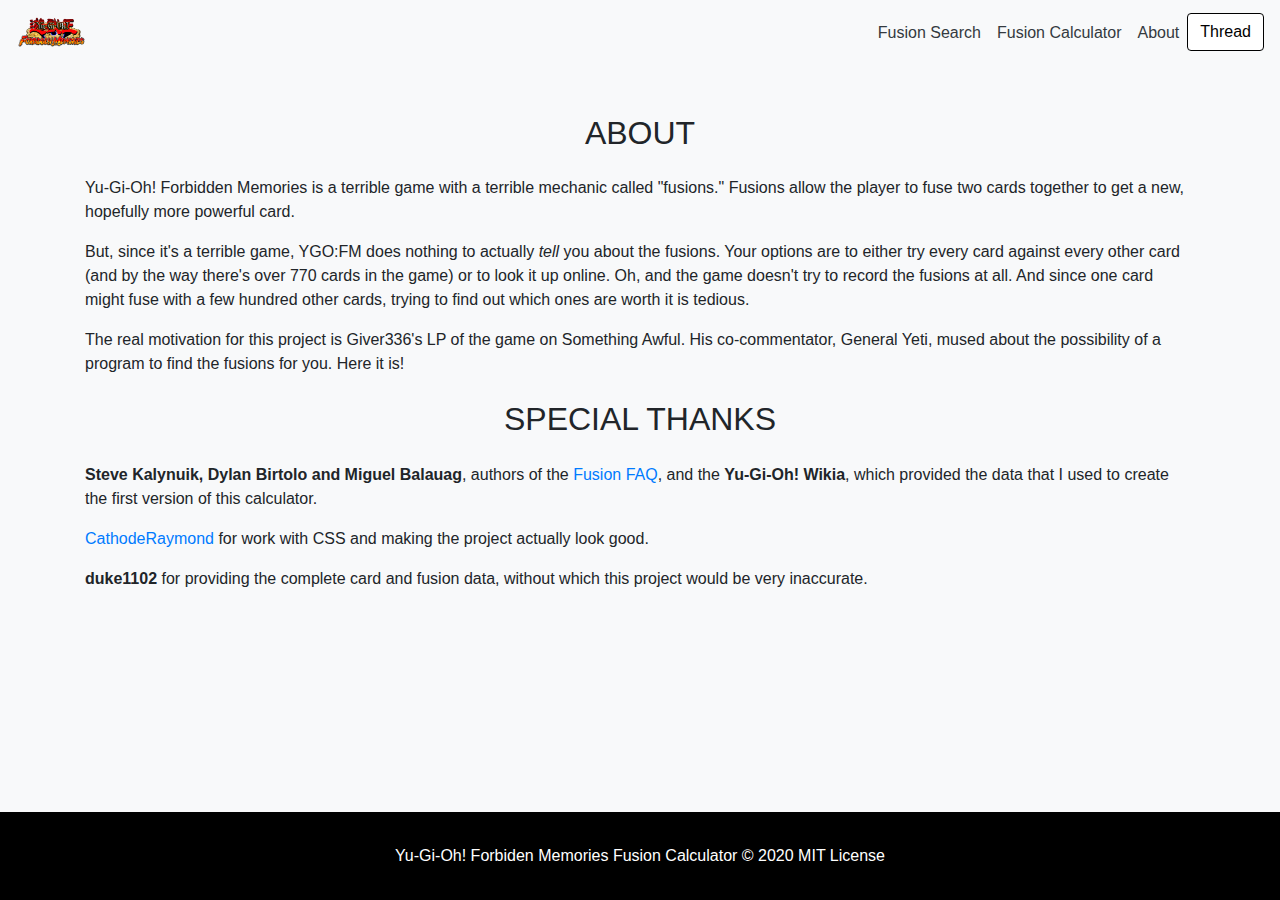
==== about.html @ 6ef11c5a "updated bootrap, jquery, normalize" ====
<!DOCTYPE html>
<html lang="en">
    <head>
      <meta charset="UTF-8">
      <meta name="viewport" content="width=device-width, initial-scale=1.0">
        <title>About this Project</title>
        <link rel="shortcut icon" href="public/images/yugioh.ico">
        <link rel='stylesheet' href='public/styles/normalize.css' />
        <link rel="stylesheet" href="public/styles/bootstrap.min.css" />
        <link rel="stylesheet" href="public/styles/about.css" />
    </head>
<body class="d-flex flex-column min-vh-100 bg-light">
    <header class="navbar navbar-expand-lg navbar-light bg-light flex-column flex-md-row">

        <a class="navbar-brand text-truncate" href="index.html"
            >    <img class="img-fluid" id="logo" src="./public/images/logo.png" />
        </a>
        <button
            class="navbar-toggler"
            type="button"
            data-toggle="collapse"
            data-target="#navbarSupportedContent"
            aria-controls="navbarSupportedContent"
            aria-expanded="false"
            aria-label="Toggle navigation"
        >
            <span class="navbar-toggler-icon d-md-none p-0 mx-2 collapsed"></span>
        </button>
    
        <div class="collapse navbar-collapse" id="navbarSupportedContent">
            <ul class="navbar-nav ml-auto">
                <li class="nav-item ">
                    <a class="nav-link text-dark" href="index.html">Fusion Search</a>
                </li>
                <li class="nav-item">
                    <a class="nav-link text-dark" href="fusion-calculator.html">Fusion Calculator</a>
                </li>
                <li class="nav-item">
                    <a class="nav-link text-dark" href="about.html">About</a>
                </li>
                <li class="nav-item">
                    <a
                        class="btn btn-bd btn-thread"
                        href="http://forums.somethingawful.com/showthread.php?threadid=3783156"
                        rel="noopener noreferrer"
                        >Thread</a
                    >
                </li>
            </ul>
        </div>
      </header>

    <main class="container">
        <section class="row">
            <div class="col-sm my-4">

                <h2 class="text-center my-4">ABOUT</h2>

                <p>
                    Yu-Gi-Oh! Forbidden Memories is a terrible game with a terrible mechanic called
                    "fusions." Fusions allow the player to fuse two cards together to get a new,
                    hopefully more powerful card.
                </p>

                <p>
                    But, since it's a terrible game, YGO:FM does nothing to actually
                    <em>tell</em> you about the fusions. Your options are to either try every card
                    against every other card (and by the way there's over 770 cards in the game) or
                    to look it up online. Oh, and the game doesn't try to record the fusions at all.
                    And since one card might fuse with a few hundred other cards, trying to find out
                    which ones are worth it is tedious.
                </p>

                <p>
                    The real motivation for this project is Giver336's LP of the game on Something
                    Awful. His co-commentator, General Yeti, mused about the possibility of a
                    program to find the fusions for you. Here it is!
                </p>

                <h2 class="text-center my-4">SPECIAL THANKS</h2>

                <p>
                  <strong>Steve Kalynuik, Dylan Birtolo and Miguel Balauag</strong>, authors of the
                    <a
                        href="https://www.gamefaqs.com/ps/561010-yu-gi-oh-forbidden-memories/faqs/16613"
                        rel="noopener noreferrer"
                        >Fusion FAQ</a
                    >, and the <strong>Yu-Gi-Oh! Wikia</strong>, which provided the data that I used to create the
                    first version of this calculator.
                </p>
                <p>
                    <a href="https://github.com/CathodeRaymond" rel="noopener noreferrer"
                        >CathodeRaymond</a
                    >
                    for work with CSS and making the project actually look good.
                </p>
                <p>
                  <strong>duke1102</strong> for providing the complete card and fusion data, without which this
                    project would be very inaccurate.
                </p>
            </div>
        </section>
    </main>
    <footer class="container-fluid mt-auto footer-bottom" >
      <div class="row">
        <div class="col text-center my-3">
          <p class="my-3 text-white">Yu-Gi-Oh! Forbiden Memories Fusion Calculator © 2020 MIT License</p>
        </div>
     
      </div>
    </footer>

    <script src="public/javascripts/jquery-3.5.1.min.js"></script>
    <script
        src="https://cdn.jsdelivr.net/npm/popper.js@1.16.1/dist/umd/popper.min.js"
        integrity="sha384-9/reFTGAW83EW2RDu2S0VKaIzap3H66lZH81PoYlFhbGU+6BZp6G7niu735Sk7lN"
        crossorigin="anonymous"
    ></script>
    <script src="public/javascripts/bootstrap.min.js"></script>
</body>
</html>
---- public/styles/about.css ----
#logo{
  height: 2em;
}

.btn-thread {
  color: black;
  background-color: white;
  border-color: black;

}
.btn-thread:hover {
  color: white;
  background-color: black;
  border-color: black;

}

.footer-bottom {
  background-color: black;
}
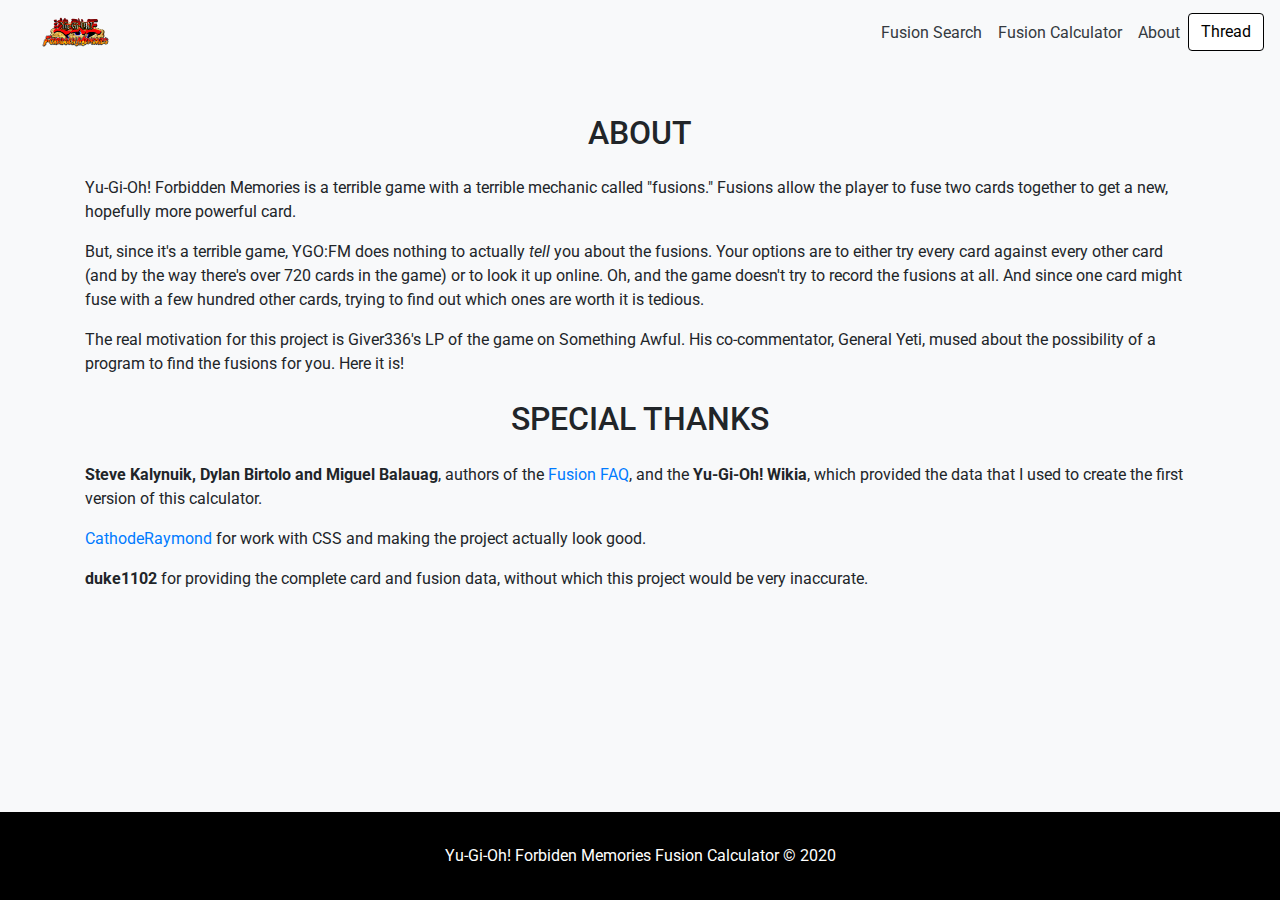
==== commit 469897de: "added .min files, removed duplicated files, new card function added" ====
--- a/about.html
+++ b/about.html
@@ -1,122 +1,138 @@
 <!DOCTYPE html>
 <html lang="en">
     <head>
-      <meta charset="UTF-8">
-      <meta name="viewport" content="width=device-width, initial-scale=1.0">
+        <meta charset="UTF-8" />
+        <meta name="viewport" content="width=device-width, initial-scale=1.0" />
+        <meta name="description" content="Yu-Gi-Oh! Forbiden Memories fusion list" />
+        <meta name="keywords" content="Yu-Gi-Oh!, YuGiOh, Forbiden Memories, playstation, Fusion" />
+        <meta name="robots" content="index, follow" />
         <title>About this Project</title>
-        <link rel="shortcut icon" href="public/images/yugioh.ico">
-        <link rel='stylesheet' href='public/styles/normalize.css' />
-        <link rel="stylesheet" href="public/styles/bootstrap.min.css" />
+        <link rel="icon" type="image/x-icon" href="public/images/yugioh.ico" />
+        <link rel="preconnect" href="https://fonts.gstatic.com" />
+        <link
+            href="https://fonts.googleapis.com/css2?family=JetBrains+Mono:wght@500&display=swap"
+            rel="stylesheet"
+        />
+        <link
+            href="https://fonts.googleapis.com/css2?family=Varela+Round&display=swap"
+            rel="stylesheet"
+        />
+        <link
+            href="https://fonts.googleapis.com/css2?family=Roboto&display=swap"
+            rel="stylesheet"
+        />
+        <link rel="stylesheet" type="text/css" href="public/styles/normalize.css" />
+        <link rel="stylesheet" type="text/css" href="public/styles/bootstrap.min.css" />
         <link rel="stylesheet" href="public/styles/about.css" />
     </head>
-<body class="d-flex flex-column min-vh-100 bg-light">
-    <header class="navbar navbar-expand-lg navbar-light bg-light flex-column flex-md-row">
+    <body class="bg-light d-flex flex-column min-vh-100">
+        <header class="navbar navbar-expand-lg navbar-light bg-light flex-column flex-md-row">
+            <a class="navbar-brand text-truncate" href="index.html">
+                <img
+                    class="img-fluid ml-4"
+                    id="logo"
+                    src="public/images/logo.png"
+                    alt="Yu-Gi-Oh! Forbiden Memories Logo"
+                />
+            </a>
+            <button
+                class="navbar-toggler"
+                type="button"
+                data-toggle="collapse"
+                data-target="#navbarSupportedContent"
+                aria-controls="navbarSupportedContent"
+                aria-expanded="false"
+                aria-label="Toggle navigation"
+            >
+                <span class="navbar-toggler-icon d-md-none p-0 mx-2 collapsed"></span>
+            </button>
 
-        <a class="navbar-brand text-truncate" href="index.html"
-            >    <img class="img-fluid" id="logo" src="./public/images/logo.png" />
-        </a>
-        <button
-            class="navbar-toggler"
-            type="button"
-            data-toggle="collapse"
-            data-target="#navbarSupportedContent"
-            aria-controls="navbarSupportedContent"
-            aria-expanded="false"
-            aria-label="Toggle navigation"
-        >
-            <span class="navbar-toggler-icon d-md-none p-0 mx-2 collapsed"></span>
-        </button>
-    
-        <div class="collapse navbar-collapse" id="navbarSupportedContent">
-            <ul class="navbar-nav ml-auto">
-                <li class="nav-item ">
-                    <a class="nav-link text-dark" href="index.html">Fusion Search</a>
-                </li>
-                <li class="nav-item">
-                    <a class="nav-link text-dark" href="fusion-calculator.html">Fusion Calculator</a>
-                </li>
-                <li class="nav-item">
-                    <a class="nav-link text-dark" href="about.html">About</a>
-                </li>
-                <li class="nav-item">
-                    <a
-                        class="btn btn-bd btn-thread"
-                        href="http://forums.somethingawful.com/showthread.php?threadid=3783156"
-                        rel="noopener noreferrer"
-                        >Thread</a
-                    >
-                </li>
-            </ul>
-        </div>
-      </header>
+            <div class="collapse navbar-collapse" id="navbarSupportedContent">
+                <ul class="navbar-nav ml-auto">
+                    <li class="nav-item">
+                        <a class="nav-link text-dark" href="fusion-search.html">Fusion Search</a>
+                    </li>
+                    <li class="nav-item">
+                        <a class="nav-link text-dark" href="fusion-calculator.html"
+                            >Fusion Calculator</a
+                        >
+                    </li>
+                    <li class="nav-item">
+                        <a class="nav-link text-dark" href="about.html">About</a>
+                    </li>
+                    <li class="nav-item">
+                        <a
+                            class="btn btn-bd btn-thread"
+                            href="http://forums.somethingawful.com/showthread.php?threadid=3783156"
+                            rel="noopener noreferrer"
+                            >Thread</a
+                        >
+                    </li>
+                </ul>
+            </div>
+        </header>
 
-    <main class="container">
-        <section class="row">
-            <div class="col-sm my-4">
+        <main class="container">
+            <section class="row">
+                <div class="col-sm my-4">
+                    <h2 class="text-center my-4">ABOUT</h2>
 
-                <h2 class="text-center my-4">ABOUT</h2>
+                    <p>
+                        Yu-Gi-Oh! Forbidden Memories is a terrible game with a terrible mechanic
+                        called "fusions." Fusions allow the player to fuse two cards together to get
+                        a new, hopefully more powerful card.
+                    </p>
 
-                <p>
-                    Yu-Gi-Oh! Forbidden Memories is a terrible game with a terrible mechanic called
-                    "fusions." Fusions allow the player to fuse two cards together to get a new,
-                    hopefully more powerful card.
-                </p>
+                    <p>
+                        But, since it's a terrible game, YGO:FM does nothing to actually
+                        <em>tell</em> you about the fusions. Your options are to either try every
+                        card against every other card (and by the way there's over 720 cards in the
+                        game) or to look it up online. Oh, and the game doesn't try to record the
+                        fusions at all. And since one card might fuse with a few hundred other
+                        cards, trying to find out which ones are worth it is tedious.
+                    </p>
 
-                <p>
-                    But, since it's a terrible game, YGO:FM does nothing to actually
-                    <em>tell</em> you about the fusions. Your options are to either try every card
-                    against every other card (and by the way there's over 770 cards in the game) or
-                    to look it up online. Oh, and the game doesn't try to record the fusions at all.
-                    And since one card might fuse with a few hundred other cards, trying to find out
-                    which ones are worth it is tedious.
-                </p>
+                    <p>
+                        The real motivation for this project is Giver336's LP of the game on
+                        Something Awful. His co-commentator, General Yeti, mused about the
+                        possibility of a program to find the fusions for you. Here it is!
+                    </p>
 
-                <p>
-                    The real motivation for this project is Giver336's LP of the game on Something
-                    Awful. His co-commentator, General Yeti, mused about the possibility of a
-                    program to find the fusions for you. Here it is!
-                </p>
+                    <h2 class="text-center my-4">SPECIAL THANKS</h2>
 
-                <h2 class="text-center my-4">SPECIAL THANKS</h2>
-
-                <p>
-                  <strong>Steve Kalynuik, Dylan Birtolo and Miguel Balauag</strong>, authors of the
-                    <a
-                        href="https://www.gamefaqs.com/ps/561010-yu-gi-oh-forbidden-memories/faqs/16613"
-                        rel="noopener noreferrer"
-                        >Fusion FAQ</a
-                    >, and the <strong>Yu-Gi-Oh! Wikia</strong>, which provided the data that I used to create the
-                    first version of this calculator.
-                </p>
-                <p>
-                    <a href="https://github.com/CathodeRaymond" rel="noopener noreferrer"
-                        >CathodeRaymond</a
-                    >
-                    for work with CSS and making the project actually look good.
-                </p>
-                <p>
-                  <strong>duke1102</strong> for providing the complete card and fusion data, without which this
-                    project would be very inaccurate.
-                </p>
+                    <p>
+                        <strong>Steve Kalynuik, Dylan Birtolo and Miguel Balauag</strong>, authors
+                        of the
+                        <a
+                            href="https://www.gamefaqs.com/ps/561010-yu-gi-oh-forbidden-memories/faqs/16613"
+                            rel="noopener noreferrer"
+                            >Fusion FAQ</a
+                        >, and the <strong>Yu-Gi-Oh! Wikia</strong>, which provided the data that I
+                        used to create the first version of this calculator.
+                    </p>
+                    <p>
+                        <a href="https://github.com/CathodeRaymond" rel="noopener noreferrer"
+                            >CathodeRaymond</a
+                        >
+                        for work with CSS and making the project actually look good.
+                    </p>
+                    <p>
+                        <strong>duke1102</strong> for providing the complete card and fusion data,
+                        without which this project would be very inaccurate.
+                    </p>
+                </div>
+            </section>
+        </main>
+        <footer class="container-fluid mt-auto">
+            <div class="row footer-bottom">
+                <div class="col text-center my-3">
+                    <p class="my-3 text-white">
+                        Yu-Gi-Oh! Forbiden Memories Fusion Calculator © 2020
+                    </p>
+                </div>
             </div>
-        </section>
-    </main>
-    <footer class="container-fluid mt-auto footer-bottom" >
-      <div class="row">
-        <div class="col text-center my-3">
-          <p class="my-3 text-white">Yu-Gi-Oh! Forbiden Memories Fusion Calculator © 2020 MIT License</p>
-        </div>
-     
-      </div>
-    </footer>
-
-    <script src="public/javascripts/jquery-3.5.1.min.js"></script>
-    <script
-        src="https://cdn.jsdelivr.net/npm/popper.js@1.16.1/dist/umd/popper.min.js"
-        integrity="sha384-9/reFTGAW83EW2RDu2S0VKaIzap3H66lZH81PoYlFhbGU+6BZp6G7niu735Sk7lN"
-        crossorigin="anonymous"
-    ></script>
-    <script src="public/javascripts/bootstrap.min.js"></script>
-</body>
+        </footer>
+        <script type="text/javascript" src="public/javascripts/jquery-3.5.1.min.js"></script>
+        <script type="text/javascript" src="public/javascripts/bootstrap.bundle.min.js"></script>
+    </body>
 </html>
-
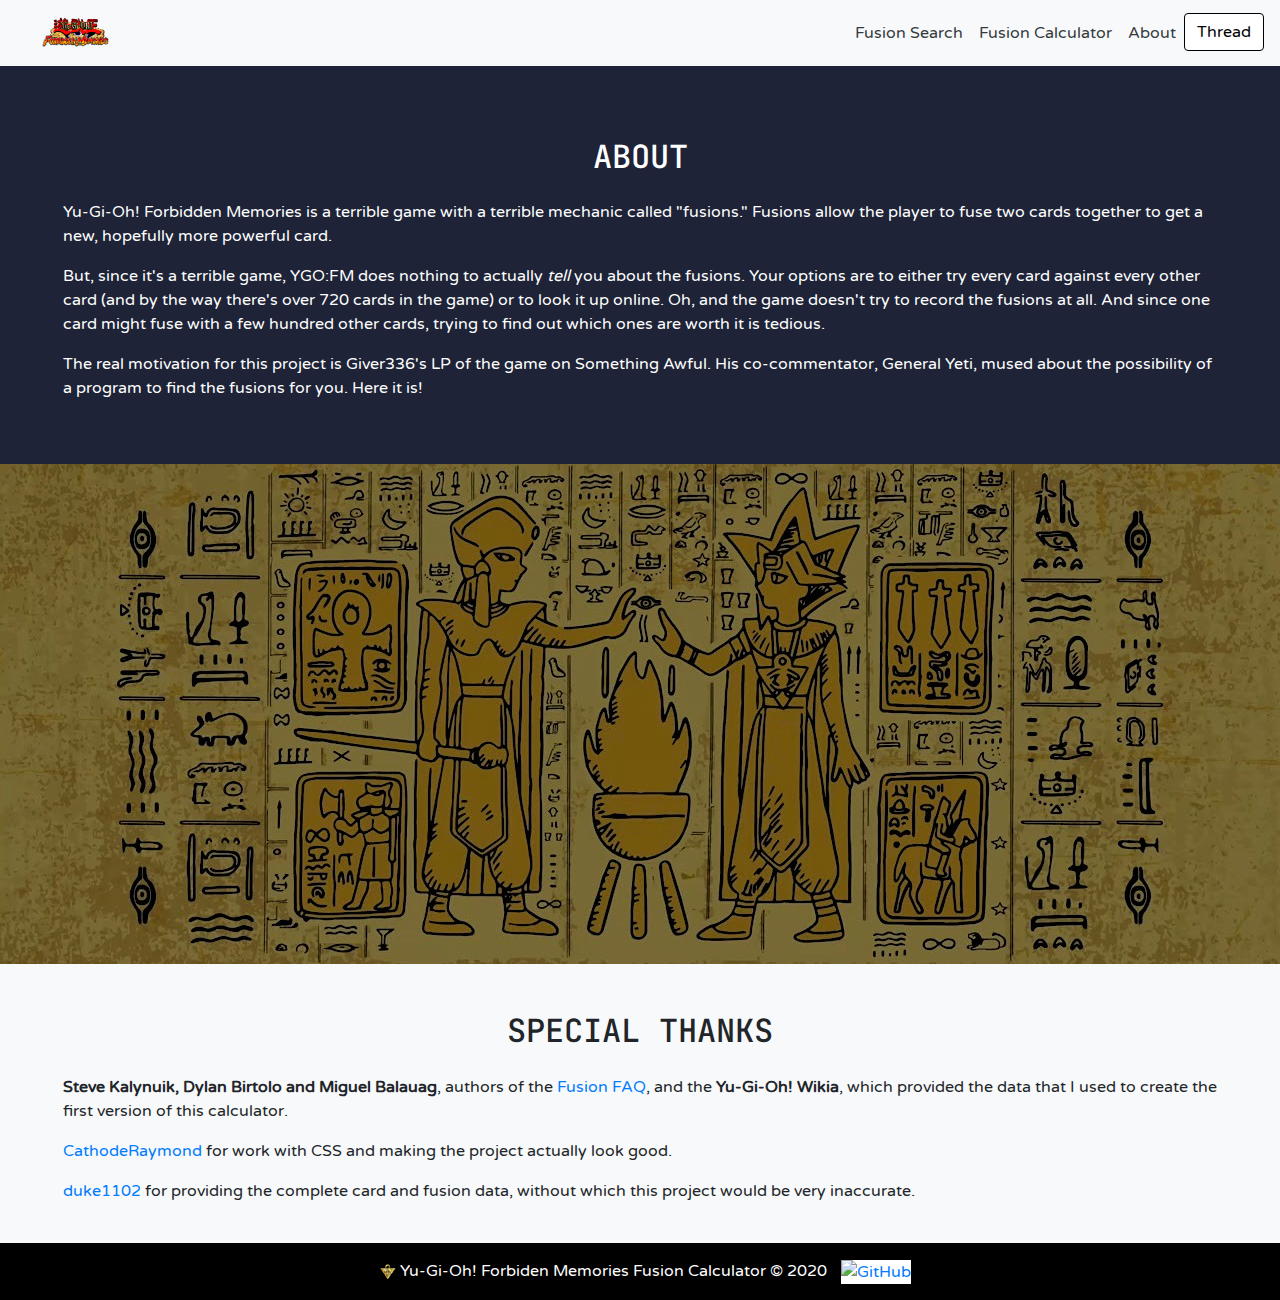
==== commit 22275a36: "card display fixed index, fs, abouth html files done" ====
--- a/about.html
+++ b/about.html
@@ -13,17 +13,11 @@
             href="https://fonts.googleapis.com/css2?family=JetBrains+Mono:wght@500&display=swap"
             rel="stylesheet"
         />
-        <link
-            href="https://fonts.googleapis.com/css2?family=Varela+Round&display=swap"
-            rel="stylesheet"
-        />
-        <link
-            href="https://fonts.googleapis.com/css2?family=Roboto&display=swap"
-            rel="stylesheet"
-        />
+        <link href="https://fonts.googleapis.com/css2?family=Varela+Round&display=swap" rel="stylesheet" />
+        <link href="https://fonts.googleapis.com/css2?family=Roboto&display=swap" rel="stylesheet" />
         <link rel="stylesheet" type="text/css" href="public/styles/normalize.css" />
         <link rel="stylesheet" type="text/css" href="public/styles/bootstrap.min.css" />
-        <link rel="stylesheet" href="public/styles/about.css" />
+        <link rel="stylesheet" href="public/styles/home.css" />
     </head>
     <body class="bg-light d-flex flex-column min-vh-100">
         <header class="navbar navbar-expand-lg navbar-light bg-light flex-column flex-md-row">
@@ -53,9 +47,7 @@
                         <a class="nav-link text-dark" href="fusion-search.html">Fusion Search</a>
                     </li>
                     <li class="nav-item">
-                        <a class="nav-link text-dark" href="fusion-calculator.html"
-                            >Fusion Calculator</a
-                        >
+                        <a class="nav-link text-dark" href="fusion-calculator.html">Fusion Calculator</a>
                     </li>
                     <li class="nav-item">
                         <a class="nav-link text-dark" href="about.html">About</a>
@@ -65,6 +57,7 @@
                             class="btn btn-bd btn-thread"
                             href="http://forums.somethingawful.com/showthread.php?threadid=3783156"
                             rel="noopener noreferrer"
+                            target="_blank"
                             >Thread</a
                         >
                     </li>
@@ -72,53 +65,60 @@
             </div>
         </header>
 
-        <main class="container">
-            <section class="row">
-                <div class="col-sm my-4">
-                    <h2 class="text-center my-4">ABOUT</h2>
+        <main class="container-fluid">
+            <section class="row container-about">
+                <div class="col my-5 mx-5">
+                    <h2 class="text-center my-4 text-main">ABOUT</h2>
 
                     <p>
-                        Yu-Gi-Oh! Forbidden Memories is a terrible game with a terrible mechanic
-                        called "fusions." Fusions allow the player to fuse two cards together to get
-                        a new, hopefully more powerful card.
+                        Yu-Gi-Oh! Forbidden Memories is a terrible game with a terrible mechanic called
+                        "fusions." Fusions allow the player to fuse two cards together to get a new,
+                        hopefully more powerful card.
                     </p>
 
                     <p>
                         But, since it's a terrible game, YGO:FM does nothing to actually
-                        <em>tell</em> you about the fusions. Your options are to either try every
-                        card against every other card (and by the way there's over 720 cards in the
-                        game) or to look it up online. Oh, and the game doesn't try to record the
-                        fusions at all. And since one card might fuse with a few hundred other
-                        cards, trying to find out which ones are worth it is tedious.
+                        <em>tell</em> you about the fusions. Your options are to either try every card
+                        against every other card (and by the way there's over 720 cards in the game) or to
+                        look it up online. Oh, and the game doesn't try to record the fusions at all. And
+                        since one card might fuse with a few hundred other cards, trying to find out which
+                        ones are worth it is tedious.
                     </p>
 
                     <p>
-                        The real motivation for this project is Giver336's LP of the game on
-                        Something Awful. His co-commentator, General Yeti, mused about the
-                        possibility of a program to find the fusions for you. Here it is!
+                        The real motivation for this project is Giver336's LP of the game on Something Awful.
+                        His co-commentator, General Yeti, mused about the possibility of a program to find
+                        the fusions for you. Here it is!
                     </p>
-
-                    <h2 class="text-center my-4">SPECIAL THANKS</h2>
+                </div>
+            </section>
+            <section class="row" id="container-space"></section>
+            <section class="row">
+                <div class="col my-4 mx-5">
+                    <h2 class="text-center my-4 text-main">SPECIAL THANKS</h2>
 
                     <p>
-                        <strong>Steve Kalynuik, Dylan Birtolo and Miguel Balauag</strong>, authors
-                        of the
+                        <strong>Steve Kalynuik, Dylan Birtolo and Miguel Balauag</strong>, authors of the
                         <a
                             href="https://www.gamefaqs.com/ps/561010-yu-gi-oh-forbidden-memories/faqs/16613"
                             rel="noopener noreferrer"
+                            target="_blank"
                             >Fusion FAQ</a
-                        >, and the <strong>Yu-Gi-Oh! Wikia</strong>, which provided the data that I
-                        used to create the first version of this calculator.
+                        >, and the <strong>Yu-Gi-Oh! Wikia</strong>, which provided the data that I used to
+                        create the first version of this calculator.
                     </p>
                     <p>
-                        <a href="https://github.com/CathodeRaymond" rel="noopener noreferrer"
+                        <a href="https://github.com/CathodeRaymond" rel="noopener noreferrer" target="_blank"
                             >CathodeRaymond</a
                         >
                         for work with CSS and making the project actually look good.
                     </p>
                     <p>
-                        <strong>duke1102</strong> for providing the complete card and fusion data,
-                        without which this project would be very inaccurate.
+                        <a href="https://github.com/duke1102" rel="noopener noreferrer" target="_blank"
+                            >duke1102</a
+                        >
+                        for providing the complete card and fusion data, without which this project would be
+                        very inaccurate.
                     </p>
                 </div>
             </section>
@@ -126,9 +126,29 @@
         <footer class="container-fluid mt-auto">
             <div class="row footer-bottom">
                 <div class="col text-center my-3">
-                    <p class="my-3 text-white">
+                    <a
+                        class="d-inline m-0 p-0 text-decoration-none"
+                        href="index.html"
+                        rel="noopener noreferrer"
+                    >
+                        <img
+                            loading="lazy"
+                            class="millennium-pendant"
+                            src="public/images/item.png"
+                            alt="millennium-pendant"
+                        />
+                    </a>
+                    <p class="my-3 text-white d-inline">
                         Yu-Gi-Oh! Forbiden Memories Fusion Calculator © 2020
                     </p>
+                    <a
+                        class="d-inline m-0 p-0"
+                        href="https://github.com/Solumin/YGO-FM-FusionCalc"
+                        rel="noopener noreferrer"
+                        target="_blank"
+                    >
+                        <img class="gh-logo" src="https://simpleicons.org/icons/github.svg" alt="GitHub" />
+                    </a>
                 </div>
             </div>
         </footer>
--- a/public/styles/home.css
+++ b/public/styles/home.css
@@ -0,0 +1,177 @@
+:root {
+    --varela: "Varela Round", sans-serif;
+    --jetbrains: "JetBrains Mono", monospace;
+    --black-color: black;
+    --white-color: rgb(255, 255, 255);
+    --primary-font-color: rgb(30, 35, 55);
+}
+
+body {
+    font-family: var(--varela), "Open Sans", "Helvetica Neue", Helvetica, Arial, sans-serif;
+}
+
+.polymerization {
+    width: 100%;
+    background: linear-gradient(rgba(0, 0, 0, 0.5), rgba(0, 0, 0, 0.5)),
+        url("../images/fusion_background.jpg");
+    background-repeat: repeat-y;
+    background-position: center;
+    background-size: cover;
+}
+
+#logo {
+    height: 2em;
+}
+
+.nav-link {
+    font-family: var(--varela);
+}
+
+.btn-thread {
+    color: var(--black-color);
+    background-color: var(--white-color);
+    border-color: var(--black-color);
+    font-family: var(--varela);
+}
+.btn-thread:hover {
+    color: var(--white-color);
+    background-color: var(--black-color);
+    border-color: var(--black-color);
+}
+
+.background-vrains {
+    width: 100%;
+    background: linear-gradient(rgba(0, 0, 0, 0.5), rgba(0, 0, 0, 0.5)), url("../images/background.png");
+    background-repeat: no-repeat;
+    background-position: center;
+    background-size: cover;
+}
+
+.container-main-fm {
+    background: rgba(0, 0, 0, 0.5);
+}
+
+#container-space {
+    height: 500px;
+    background: linear-gradient(rgba(0, 0, 0, 0.5), rgba(0, 0, 0, 0.5)), url("../images/lost_memories.jpg");
+    background-repeat: no-repeat;
+    background-position: center;
+    background-size: cover;
+    text-shadow: 2px 2px 6px black;
+}
+
+.text-main {
+    font-family: var(--jetbrains);
+}
+
+.text-subtext {
+    font-family: var(--varela);
+}
+
+.hero-title {
+    animation: fromlefttoright 1s 1;
+}
+
+@keyframes fromlefttoright {
+    0% {
+        transform: translateX(-50%);
+    }
+    100% {
+        transform: translateX(0%);
+    }
+}
+
+.cover-playstation:hover {
+    box-shadow: 0px 1px 0px #00a8e7, 0px 0px 5px 0px #00a8e7, 0px 0px 1px 0px #00a8e7;
+}
+
+#reset-btn {
+    width: 180px;
+}
+
+.container-fusion-search {
+    border-top: 2px solid black;
+    background-color: rgb(244, 244, 245);
+    color: var(--primary-font-color);
+}
+
+.fusion-search {
+    background-color: var(--primary-font-color);
+    color: var(--white-color);
+}
+
+.fusion-search:hover {
+    background-color: rgb(78, 92, 149);
+}
+
+.img-group {
+    pointer-events: none;
+}
+
+.container-fusion-calculator {
+    background-color: rgb(255, 134, 82);
+    color: rgb(122, 10, 0);
+}
+
+.fusion-calculator {
+    background-color: var(--white-color);
+}
+
+.fusion-calculator:hover {
+    background-color: rgb(223, 97, 5);
+}
+
+.container-about {
+    background: rgb(30, 35, 55);
+    color: var(--white-color);
+}
+
+.about-title {
+    background-color: var(--white-color);
+    color: var(--primary-font-color);
+}
+
+.about-title:hover {
+    background-color: rgb(243, 178, 166);
+}
+
+.btn-about {
+    color: rgb(30, 35, 55);
+    background-color: rgb(243, 178, 166);
+    font-family: var(--varela);
+    font-size: 1rem;
+}
+.btn-about:hover {
+    color: rgb(12, 14, 22);
+    background-color: rgb(237, 139, 121);
+}
+
+.footer-bottom {
+    background-color: var(--black-color);
+}
+
+.millennium-pendant {
+    height: 1rem;
+    width: 1rem;
+    margin-left: 10px;
+}
+
+.gh-logo {
+    height: 1rem;
+    width: 1rem;
+    background-color: white;
+    margin-left: 10px;
+}
+
+@media (max-width: 576px) {
+    .hero-title {
+        font-size: 1.6rem;
+        text-align: center;
+    }
+    .text-subtext {
+        font-size: 1.2rem;
+    }
+    .footer-bottom {
+        font-size: 12px;
+    }
+}
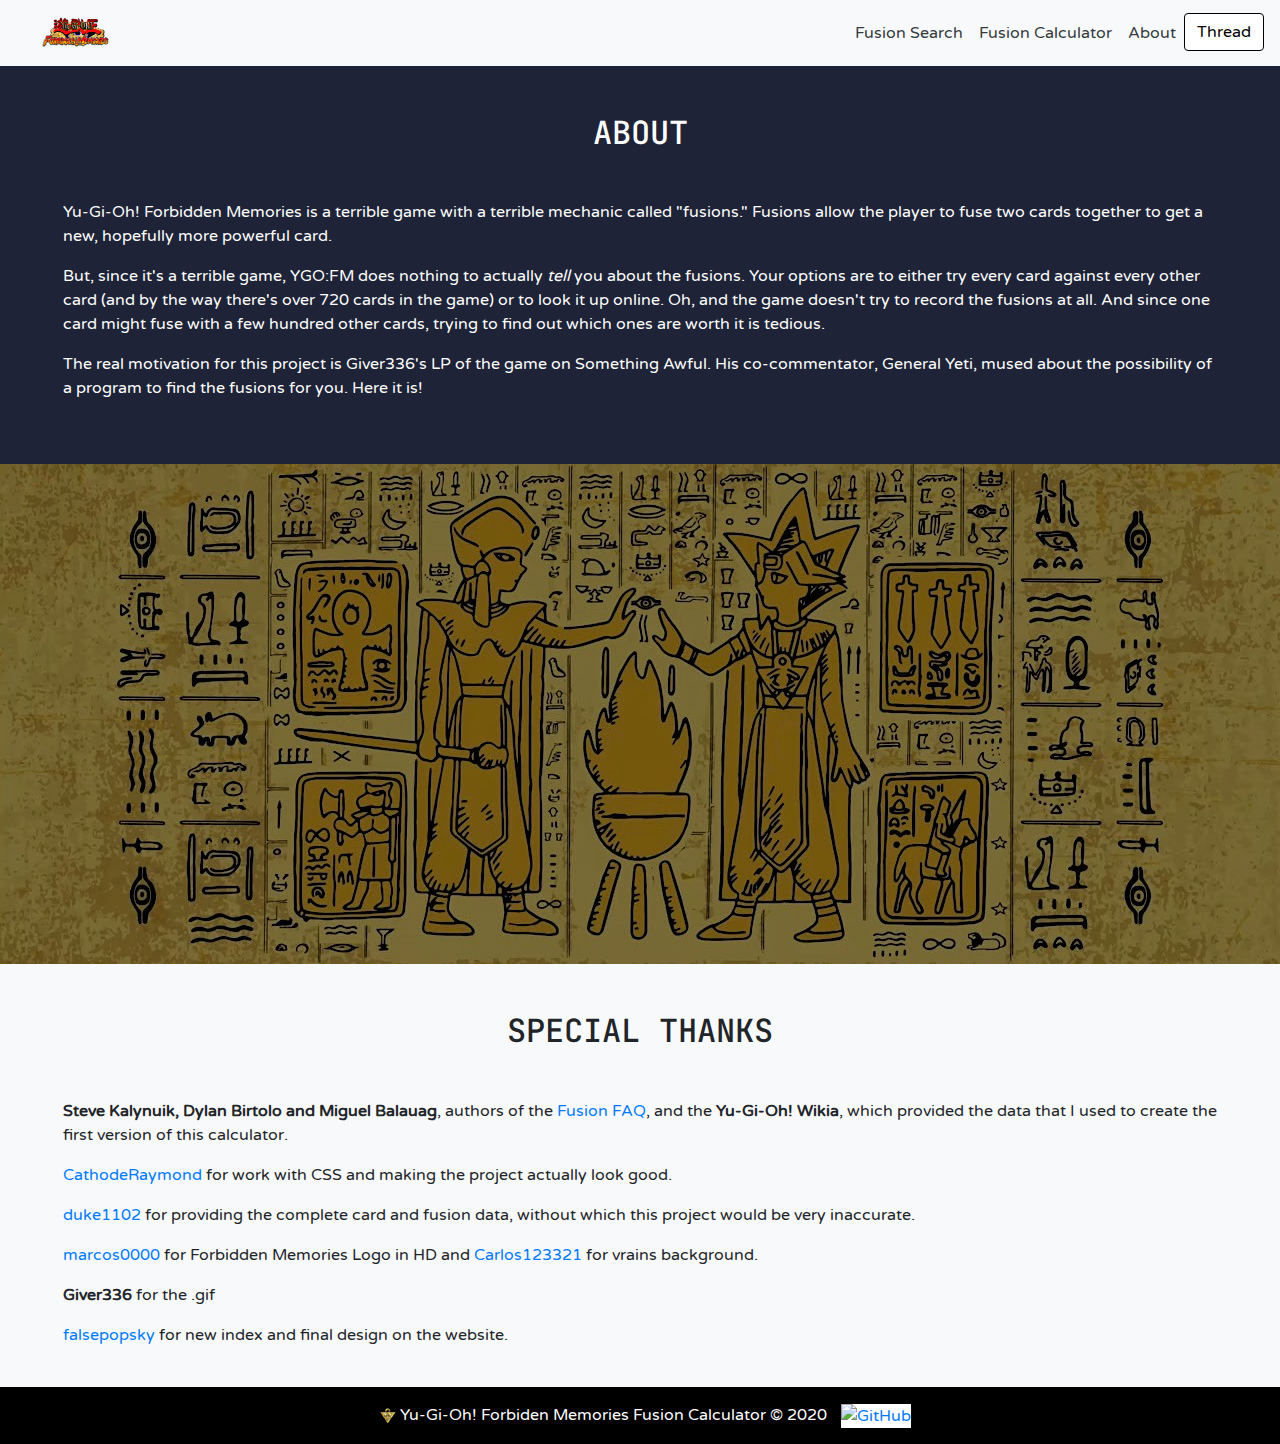
==== commit 01316794: "moved global functions to a new file" ====
--- a/about.html
+++ b/about.html
@@ -68,7 +68,7 @@
         <main class="container-fluid">
             <section class="row container-about">
                 <div class="col my-5 mx-5">
-                    <h2 class="text-center my-4 text-main">ABOUT</h2>
+                    <h2 class="text-center mb-5 text-main">ABOUT</h2>
 
                     <p>
                         Yu-Gi-Oh! Forbidden Memories is a terrible game with a terrible mechanic called
@@ -95,7 +95,7 @@
             <section class="row" id="container-space"></section>
             <section class="row">
                 <div class="col my-4 mx-5">
-                    <h2 class="text-center my-4 text-main">SPECIAL THANKS</h2>
+                    <h2 class="text-center mt-4 mb-5 text-main">SPECIAL THANKS</h2>
 
                     <p>
                         <strong>Steve Kalynuik, Dylan Birtolo and Miguel Balauag</strong>, authors of the
@@ -119,6 +119,29 @@
                         >
                         for providing the complete card and fusion data, without which this project would be
                         very inaccurate.
+                    </p>
+                    <p>
+                        <a
+                            href="https://www.deviantart.com/marcos0000"
+                            rel="noopener noreferrer"
+                            target="_blank"
+                            >marcos0000</a
+                        >
+                        for Forbidden Memories Logo in HD and
+                        <a
+                            href="https://www.deviantart.com/Carlos123321"
+                            rel="noopener noreferrer"
+                            target="_blank"
+                            >Carlos123321</a
+                        >
+                        for vrains background.
+                    </p>
+                    <p><strong>Giver336</strong> for the .gif</p>
+                    <p>
+                        <a href="https://github.com/falsepopsky" rel="noopener noreferrer" target="_blank"
+                            >falsepopsky</a
+                        >
+                        for new index and final design on the website.
                     </p>
                 </div>
             </section>
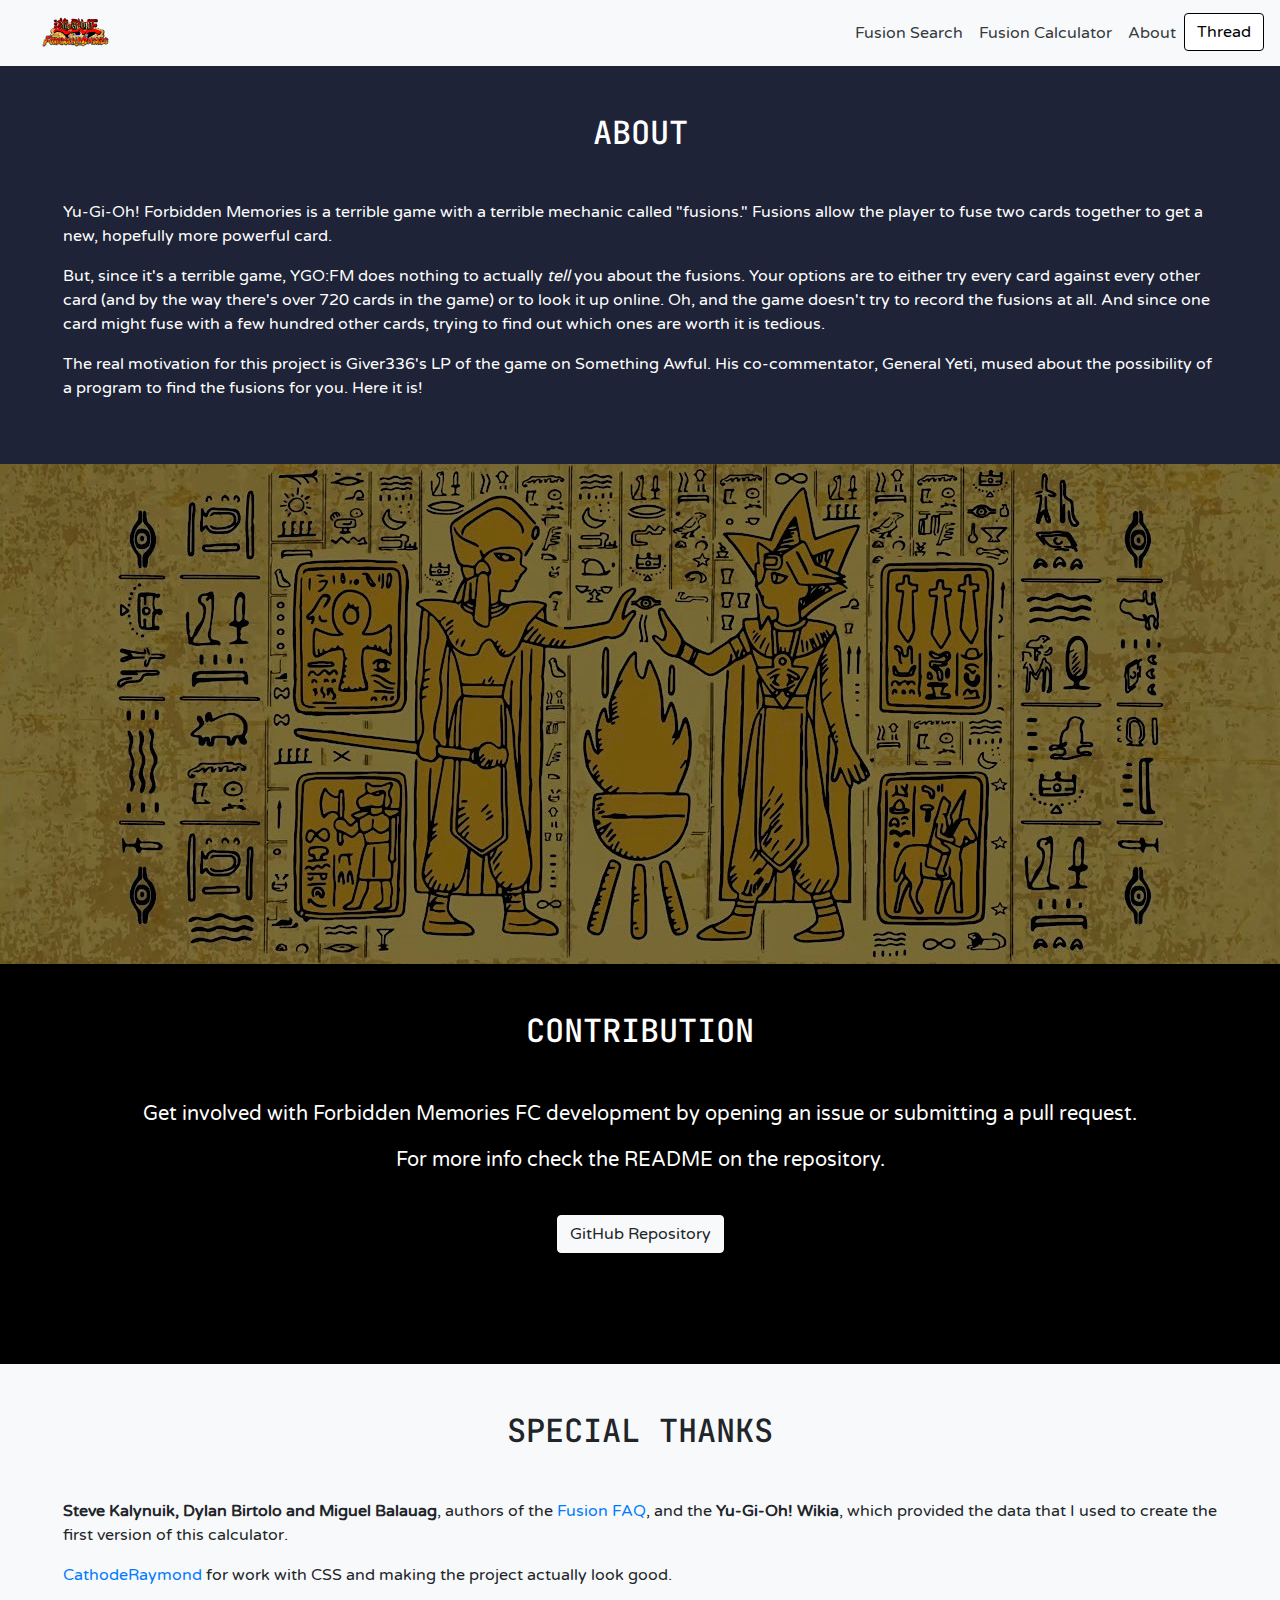
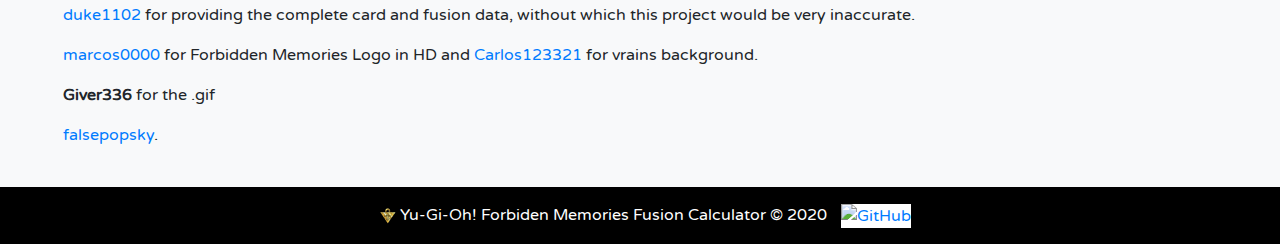
==== commit 46abc03a: "fixed poly background, removed unused css file, and made a new js file for global functions" ====
--- a/about.html
+++ b/about.html
@@ -5,7 +5,6 @@
         <meta name="viewport" content="width=device-width, initial-scale=1.0" />
         <meta name="description" content="Yu-Gi-Oh! Forbiden Memories fusion list" />
         <meta name="keywords" content="Yu-Gi-Oh!, YuGiOh, Forbiden Memories, playstation, Fusion" />
-        <meta name="robots" content="index, follow" />
         <title>About this Project</title>
         <link rel="icon" type="image/x-icon" href="public/images/yugioh.ico" />
         <link rel="preconnect" href="https://fonts.gstatic.com" />
@@ -14,7 +13,6 @@
             rel="stylesheet"
         />
         <link href="https://fonts.googleapis.com/css2?family=Varela+Round&display=swap" rel="stylesheet" />
-        <link href="https://fonts.googleapis.com/css2?family=Roboto&display=swap" rel="stylesheet" />
         <link rel="stylesheet" type="text/css" href="public/styles/normalize.css" />
         <link rel="stylesheet" type="text/css" href="public/styles/bootstrap.min.css" />
         <link rel="stylesheet" href="public/styles/home.css" />
@@ -93,6 +91,26 @@
                 </div>
             </section>
             <section class="row" id="container-space"></section>
+            <section class="row" id="container-contribution">
+                <div class="col text-center my-4 mx-5">
+                    <h2 class="mt-4 mb-5 text-main">CONTRIBUTION</h2>
+
+                    <p>
+                        Get involved with Forbidden Memories FC development by opening an issue or submitting
+                        a pull request.
+                    </p>
+                    <p>For more info check the README on the repository.</p>
+
+                    <a
+                        class="btn btn-light mt-4"
+                        href="https://github.com/Solumin/YGO-FM-FusionCalc"
+                        rel="noopener noreferrer"
+                        target="_blank"
+                        >GitHub Repository</a
+                    >
+                </div>
+            </section>
+
             <section class="row">
                 <div class="col my-4 mx-5">
                     <h2 class="text-center mt-4 mb-5 text-main">SPECIAL THANKS</h2>
@@ -140,8 +158,7 @@
                     <p>
                         <a href="https://github.com/falsepopsky" rel="noopener noreferrer" target="_blank"
                             >falsepopsky</a
-                        >
-                        for new index and final design on the website.
+                        >.
                     </p>
                 </div>
             </section>
--- a/public/styles/home.css
+++ b/public/styles/home.css
@@ -13,10 +13,9 @@
 .polymerization {
     width: 100%;
     background: linear-gradient(rgba(0, 0, 0, 0.5), rgba(0, 0, 0, 0.5)),
-        url("../images/fusion_background.jpg");
-    background-repeat: repeat-y;
-    background-position: center;
+        url("../images/fusion_background.jpg") no-repeat center center fixed;
     background-size: cover;
+    height: 100%;
 }
 
 #logo {
@@ -58,6 +57,13 @@
     background-position: center;
     background-size: cover;
     text-shadow: 2px 2px 6px black;
+}
+
+#container-contribution {
+    height: 400px;
+    font-size: 20px;
+    color: white;
+    background-color: black;
 }
 
 .text-main {
@@ -174,4 +180,7 @@
     .footer-bottom {
         font-size: 12px;
     }
+    #container-contribution {
+        font-size: 15px;
+    }
 }
